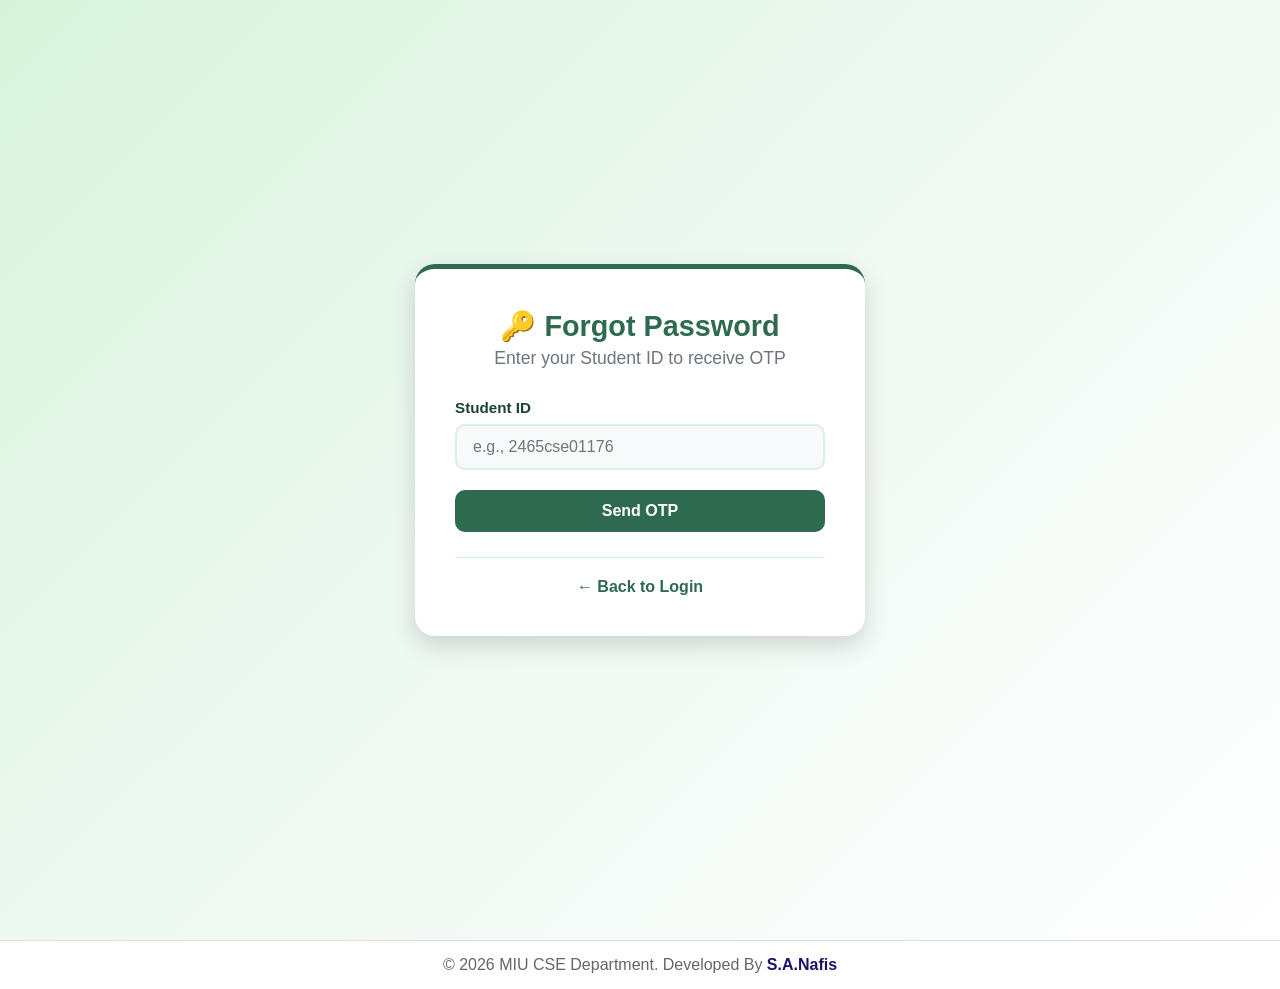
==== forgot-password.html @ 9db09227 "updating the Google Apps Script URL" ====
<!DOCTYPE html>
<html lang="en">
<head>
    <meta charset="UTF-8">
    <meta name="viewport" content="width=device-width, initial-scale=1.0">
    <title>Forgot Password - MIU Routine</title>
    <link rel="icon" type="image/png" href="images/manarat.png">
    <link rel="stylesheet" href="css/style.css">
</head>
<body>
    <div class="container">
        <div class="auth-card">
            <div class="logo">
                <h1>🔑 Forgot Password</h1>
                <p>Enter your Student ID to receive OTP</p>
            </div>
            <form id="forgotForm">
                <div class="form-group">
                    <label for="studentId">Student ID</label>
                    <input type="text" id="studentId" placeholder="e.g., 2465cse01176" required>
                </div>
                <button type="submit" class="btn btn-primary">Send OTP</button>
            </form>
            <div class="auth-footer">
                <p><a href="login.html">← Back to Login</a></p>
            </div>
            <div id="messageBox" class="error-message"></div>
        </div>
    </div>
    <footer class="footer">
        <p>&copy; 2026 MIU CSE Department. Developed By <a href="https://nafissiddiky2.github.io/Portfolio/">S.A.Nafis</a></p>
    </footer>

    <script>
        const SHEET_URL = 'https://script.google.com/macros/s/AKfycbxOXxupqYJkH_K4QCwkxT7SdE07-CEAWmOQArnbBcraYrOn9tPHNivffod7Suwpdu_r9Q/exec';
        
        document.getElementById('forgotForm').addEventListener('submit', async (e) => {
            e.preventDefault();
            const studentId = document.getElementById('studentId').value.trim();
            const msgBox = document.getElementById('messageBox');
            const btn = e.target.querySelector('button');
            
            if (!studentId) {
                msgBox.textContent = 'Please enter your Student ID';
                msgBox.classList.add('show');
                return;
            }
            
            btn.disabled = true;
            btn.textContent = 'Sending...';
            
            try {
                const res = await fetch(SHEET_URL, {
                    method: 'POST',
                    headers: { 'Content-Type': 'text/plain;charset=utf-8' },
                    body: JSON.stringify({ action: 'forgot_password', student_id: studentId })
                });
                const data = await res.json();
                
                if (data.success) {
                    msgBox.style.background = '#d4edda';
                    msgBox.style.color = '#155724';
                    msgBox.textContent = 'OTP sent to ' + data.email;
                    msgBox.classList.add('show');
                    
                    // Redirect to OTP verification
                    setTimeout(() => {
                        window.location.href = 'verify-otp.html?id=' + studentId;
                    }, 1500);
                } else {
                    msgBox.style.background = '#f8d7da';
                    msgBox.style.color = '#721c24';
                    msgBox.textContent = data.error;
                    msgBox.classList.add('show');
                    btn.disabled = false;
                    btn.textContent = 'Send OTP';
                }
            } catch (err) {
                msgBox.textContent = 'Connection error. Please try again.';
                msgBox.classList.add('show');
                btn.disabled = false;
                btn.textContent = 'Send OTP';
            }
        });
    </script>
</body>
</html>
---- css/style.css ----
:root {
    --primary-green: #2d6a4f;
    --light-green: #52b788;
    --pale-green: #d8f3dc;
    --yellow: #ffd166;
    --light-yellow: #fff3cd;
    --white: #ffffff;
    --dark: #1b4332;
    --gray: #6c757d;
    --light-gray: #f8f9fa;
    --danger: #dc3545;
    --shadow: 0 4px 6px rgba(0, 0, 0, 0.1);
    --shadow-lg: 0 10px 25px rgba(0, 0, 0, 0.15);
}

* {
    margin: 0;
    padding: 0;
    box-sizing: border-box;
}

body {
    font-family: 'Segoe UI', Tahoma, Geneva, Verdana, sans-serif;
    background: linear-gradient(135deg, var(--pale-green) 0%, #f0f9f4 50%, var(--white) 100%);
    min-height: 100vh;
}

.container {
    display: flex;
    justify-content: center;
    align-items: center;
    min-height: 100vh;
    padding: 20px;
}

.auth-card {
    background: var(--white);
    border-radius: 20px;
    padding: 40px;
    width: 100%;
    max-width: 450px;
    box-shadow: var(--shadow-lg);
    border-top: 5px solid var(--primary-green);
    animation: slideUp 0.5s ease;
}

@keyframes slideUp {
    from { opacity: 0; transform: translateY(30px); }
    to { opacity: 1; transform: translateY(0); }
}

.logo {
    text-align: center;
    margin-bottom: 30px;
}

.logo h1 {
    color: var(--primary-green);
    font-size: 2em;
    margin-bottom: 5px;
}

.logo p {
    color: var(--gray);
    font-size: 1.1em;
}

.form-group {
    margin-bottom: 20px;
}

.form-group label {
    display: block;
    margin-bottom: 8px;
    color: var(--dark);
    font-weight: 600;
    font-size: 0.95em;
}

.form-group input[type="text"],
.form-group input[type="email"],
.form-group input[type="tel"],
.form-group input[type="password"] {
    width: 100%;
    padding: 12px 16px;
    border: 2px solid var(--pale-green);
    border-radius: 10px;
    font-size: 1em;
    transition: all 0.3s ease;
    background: var(--light-gray);
}

.form-group input:focus {
    outline: none;
    border-color: var(--primary-green);
    background: var(--white);
    box-shadow: 0 0 0 3px rgba(45, 106, 79, 0.1);
}

.checkbox-group { margin: 15px 0; }

.checkbox-label {
    display: flex;
    align-items: center;
    gap: 10px;
    cursor: pointer;
    font-weight: normal !important;
    color: var(--dark);
}

.checkbox-label input[type="checkbox"] {
    width: 18px;
    height: 18px;
    accent-color: var(--primary-green);
}

.btn {
    padding: 12px 24px;
    border: none;
    border-radius: 10px;
    font-size: 1em;
    font-weight: 600;
    cursor: pointer;
    transition: all 0.3s ease;
    display: inline-flex;
    align-items: center;
    justify-content: center;
    gap: 8px;
}

.btn-primary {
    background: var(--primary-green);
    color: var(--white);
    width: 100%;
}

.btn-primary:hover {
    background: var(--dark);
    transform: translateY(-2px);
    box-shadow: var(--shadow);
}

.btn-outline {
    background: transparent;
    color: var(--primary-green);
    border: 2px solid var(--primary-green);
}

.btn-outline:hover {
    background: var(--primary-green);
    color: var(--white);
}

.btn-small {
    padding: 6px 12px;
    border: none;
    border-radius: 5px;
    font-size: 0.85em;
    cursor: pointer;
    background: var(--primary-green);
    color: white;
}

.btn-outline-small {
    background: transparent;
    color: var(--primary-green);
    border: 1px solid var(--primary-green);
}

.auth-footer {
    text-align: center;
    margin-top: 25px;
    padding-top: 20px;
    border-top: 1px solid var(--pale-green);
}

.auth-footer a {
    color: var(--primary-green);
    text-decoration: none;
    font-weight: 600;
}

.error-message {
    background: #f8d7da;
    color: #721c24;
    padding: 12px;
    border-radius: 8px;
    margin-top: 15px;
    display: none;
    border-left: 4px solid var(--danger);
}

.error-message.show { display: block; }

/* Navigation */
.navbar {
    background: var(--white);
    box-shadow: var(--shadow);
    padding: 15px 0;
    position: sticky;
    top: 0;
    z-index: 1000;
}

.nav-container {
    max-width: 1400px;
    margin: 0 auto;
    padding: 0 20px;
    display: flex;
    justify-content: space-between;
    align-items: center;
}

.nav-brand {
    display: flex;
    align-items: center;
    gap: 10px;
    font-size: 1.3em;
    font-weight: 700;
    color: #2d6a4f;
}

.nav-brand img {
    width: 35px;
    height: 35px;
    object-fit: contain;
}

.nav-user {
    display: flex;
    align-items: center;
    gap: 20px;
}

.nav-user span {
    color: var(--dark);
    font-weight: 500;
    background: var(--light-yellow);
    padding: 8px 16px;
    border-radius: 20px;
}

/* Dashboard */
.dashboard-container {
    max-width: 1400px;
    margin: 30px auto;
    padding: 0 20px;
}

.search-section {
    background: var(--white);
    border-radius: 20px;
    padding: 30px;
    margin-bottom: 30px;
    box-shadow: var(--shadow);
    border-left: 5px solid var(--yellow);
}

.date-navigator {
    display: flex;
    align-items: center;
    justify-content: center;
    gap: 30px;
    margin-bottom: 30px;
    flex-wrap: wrap;
}

.date-navigator h2 {
    color: var(--dark);
    font-size: 1.8em;
    min-width: 300px;
    text-align: center;
}

.search-boxes {
    display: grid;
    grid-template-columns: repeat(auto-fit, minmax(220px, 1fr));
    gap: 15px;
    align-items: start;
}

.search-box label {
    color: var(--dark);
    font-weight: 600;
    margin-bottom: 8px;
    font-size: 0.9em;
    display: block;
}

/* Multi-Select Dropdown */
.multi-select-container {
    position: relative;
}

.multi-select-display {
    padding: 10px 15px;
    border: 2px solid var(--pale-green);
    border-radius: 8px;
    background: white;
    cursor: pointer;
    display: flex;
    justify-content: space-between;
    align-items: center;
    min-height: 42px;
    transition: all 0.3s ease;
}

.multi-select-display:hover {
    border-color: var(--light-green);
}

.multi-select-display .arrow {
    font-size: 0.8em;
    color: var(--gray);
}

.multi-select-dropdown {
    display: none;
    position: absolute;
    top: 100%;
    left: 0;
    right: 0;
    background: white;
    border: 2px solid var(--pale-green);
    border-radius: 8px;
    margin-top: 5px;
    z-index: 999;
    box-shadow: var(--shadow-lg);
    max-height: 300px;
    overflow: hidden;
}

.multi-select-dropdown.show {
    display: block;
}

.dropdown-search {
    width: 100%;
    padding: 10px;
    border: none;
    border-bottom: 2px solid var(--pale-green);
    font-size: 0.9em;
    outline: none;
}

.dropdown-options {
    max-height: 200px;
    overflow-y: auto;
    padding: 5px 0;
}

.dropdown-option {
    display: flex;
    align-items: center;
    gap: 10px;
    padding: 8px 15px;
    cursor: pointer;
    transition: background 0.2s;
}

.dropdown-option:hover {
    background: var(--pale-green);
}

.dropdown-option input[type="checkbox"] {
    width: 16px;
    height: 16px;
    accent-color: var(--primary-green);
}

.dropdown-option span {
    font-size: 0.9em;
    color: var(--dark);
}

.dropdown-actions {
    display: flex;
    gap: 5px;
    padding: 10px;
    border-top: 1px solid var(--pale-green);
    background: var(--light-gray);
}

/* Routine Display */
.routine-display {
    background: var(--white);
    border-radius: 20px;
    padding: 30px;
    box-shadow: var(--shadow);
}

.routine-header {
    display: flex;
    justify-content: space-between;
    align-items: center;
    margin-bottom: 25px;
    padding-bottom: 15px;
    border-bottom: 3px solid var(--light-green);
    flex-wrap: wrap;
    gap: 15px;
}

.routine-header h3 {
    color: var(--primary-green);
    font-size: 1.5em;
}

#batchInfo {
    background: var(--light-yellow);
    color: var(--dark);
    padding: 8px 16px;
    border-radius: 20px;
    font-weight: 600;
    border: 2px solid var(--yellow);
}

.routine-table { overflow-x: auto; }

.routine-table table {
    width: 100%;
    border-collapse: collapse;
}

.routine-table th {
    background: var(--primary-green);
    color: var(--white);
    padding: 15px;
    text-align: left;
    font-weight: 600;
}

.routine-table td {
    padding: 12px 15px;
    border-bottom: 1px solid var(--pale-green);
}

.routine-table tr:hover { background: var(--light-yellow); }
.routine-table tr:nth-child(even) { background: var(--light-gray); }
.routine-table tr:nth-child(even):hover { background: var(--light-yellow); }

.time-cell {
    font-weight: 600;
    background: var(--pale-green) !important;
    color: var(--primary-green);
}

.no-data {
    text-align: center;
    padding: 50px;
    color: var(--gray);
    font-size: 1.2em;
}

.loading {
    text-align: center;
    padding: 50px;
    color: var(--gray);
}

.spinner {
    border: 4px solid var(--pale-green);
    border-top: 4px solid var(--primary-green);
    border-radius: 50%;
    width: 40px;
    height: 40px;
    animation: spin 1s linear infinite;
    margin: 0 auto 15px;
}

@keyframes spin {
    0% { transform: rotate(0deg); }
    100% { transform: rotate(360deg); }
}

.batch-badge {
    display: inline-block;
    background: var(--primary-green);
    color: var(--white);
    padding: 4px 12px;
    border-radius: 15px;
    font-size: 0.85em;
    font-weight: 600;
}

.room-badge {
    display: inline-block;
    background: var(--yellow);
    color: var(--dark);
    padding: 4px 12px;
    border-radius: 15px;
    font-size: 0.85em;
    font-weight: 600;
}

.teacher-badge {
    display: inline-block;
    background: var(--light-green);
    color: var(--white);
    padding: 4px 12px;
    border-radius: 15px;
    font-size: 0.85em;
    font-weight: 600;
}

/* Responsive */
@media (max-width: 768px) {
    .auth-card { padding: 25px; }
    .search-boxes { grid-template-columns: 1fr; }
    .date-navigator { flex-direction: column; gap: 15px; }
    .date-navigator h2 { min-width: auto; font-size: 1.4em; }
    .nav-container { flex-direction: column; gap: 10px; }
    .nav-user { flex-direction: column; }
    .routine-header { flex-direction: column; text-align: center; }
    .routine-table { font-size: 0.9em; }
}

/* Simple Select Dropdown Styles */
select {
    width: 100%;
    padding: 12px 16px;
    border: 2px solid #d8f3dc;
    border-radius: 10px;
    font-size: 1em;
    background: #ffffff;
    color: #1b4332;
    cursor: pointer;
    transition: all 0.3s ease;
    appearance: none;
    -webkit-appearance: none;
    -moz-appearance: none;
    background-image: url("data:image/svg+xml;charset=UTF-8,%3csvg xmlns='http://www.w3.org/2000/svg' viewBox='0 0 24 24' fill='none' stroke='%232d6a4f' stroke-width='2' stroke-linecap='round' stroke-linejoin='round'%3e%3cpolyline points='6 9 12 15 18 9'%3e%3c/polyline%3e%3c/svg%3e");
    background-repeat: no-repeat;
    background-position: right 12px center;
    background-size: 16px;
    padding-right: 40px;
}

select:focus {
    outline: none;
    border-color: #ffd166;
    box-shadow: 0 0 0 3px rgba(255, 209, 102, 0.2);
}

select:hover {
    border-color: #52b788;
}

select option {
    padding: 10px;
    background: white;
    color: #1b4332;
}

.time-cell {
    font-weight: 600;
    background: #d8f3dc !important;
    color: #2d6a4f;
    text-align: center;
}


/* Simple Footer */
.footer {
    background: #ffffff;
    text-align: center;
    padding: 15px 20px;
    margin-top: 40px;
    border-top: 1px solid #e0e0e0;
}

.footer p {
    margin: 0;
    font-size: 1.00em;
    color: #666666;
}

.footer a,
.footer a:link,
.footer a:visited {
    color: #1b1369;
    text-decoration: none;
    font-weight: 600;
}

.footer a:hover {
    color: #52b788;
    text-decoration: underline;
}
/* Default section icon */
.section-icon {
    width: 40px;
    height: 40px;
    object-fit: contain;
    flex-shrink: 0;
}

/* Icon sizes */
.section-icon-sm { width: 30px; height: 30px; object-fit: contain; flex-shrink: 0; }
.section-icon-md { width: 40px; height: 40px; object-fit: contain; flex-shrink: 0; }
.section-icon-lg { width: 50px; height: 50px; object-fit: contain; flex-shrink: 0; }

/* Optional: Add hover effect */
.section-icon:hover {
    transform: scale(1.1);
    transition: transform 0.3s ease;
}

/* Navbar icon */
.nav-icon {
    width: 35px;
    height: 35px;
    object-fit: contain;
    vertical-align: middle;
    margin-right: 8px;
}

/* Favicon for browser tab */
link[rel="icon"] {
    /* This is handled in HTML */
}

/* Navbar brand alignment */
.nav-brand {
    display: flex;
    align-items: center;
    gap: 10px;
    font-size: 1.3em;
    font-weight: 700;
    color: #2d6a4f;
}

.nav-brand img {
    width: 35px;
    height: 35px;
    object-fit: contain;
}

.nav-brand img {
    width: 35px;
    height: 35px;
    object-fit: contain;
    vertical-align: middle;
}

/* Auth page logo */
.auth-logo {
    display: flex;
    align-items: center;
    justify-content: center;
    gap: 12px;
    margin-bottom: 10px;
}

.auth-logo img {
    width: 50px;
    height: 50px;
    object-fit: contain;
}

/* Fix for logo in h1 */
.logo h1 {
    display: flex;
    align-items: center;
    justify-content: center;
    gap: 10px;
    font-size: 1.8em;
}

.logo h1 img {
    width: 45px;
    height: 45px;
    object-fit: contain;
    vertical-align: middle;
}
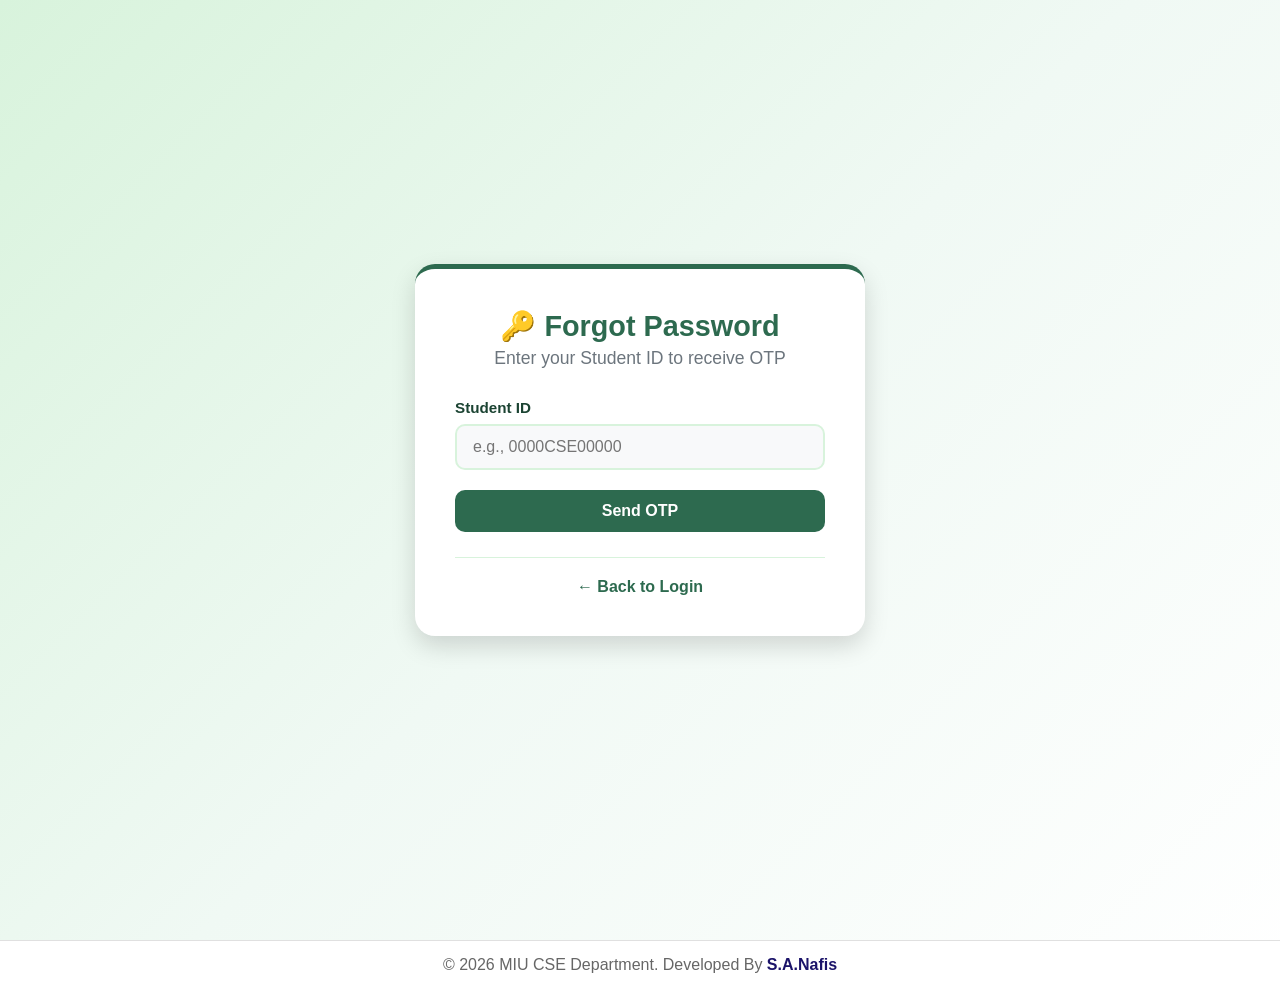
==== commit cf04d123: "0000CSE00000" ====
--- a/forgot-password.html
+++ b/forgot-password.html
@@ -17,7 +17,7 @@
             <form id="forgotForm">
                 <div class="form-group">
                     <label for="studentId">Student ID</label>
-                    <input type="text" id="studentId" placeholder="e.g., 2465cse01176" required>
+                    <input type="text" id="studentId" placeholder="e.g., 0000CSE00000" required>
                 </div>
                 <button type="submit" class="btn btn-primary">Send OTP</button>
             </form>
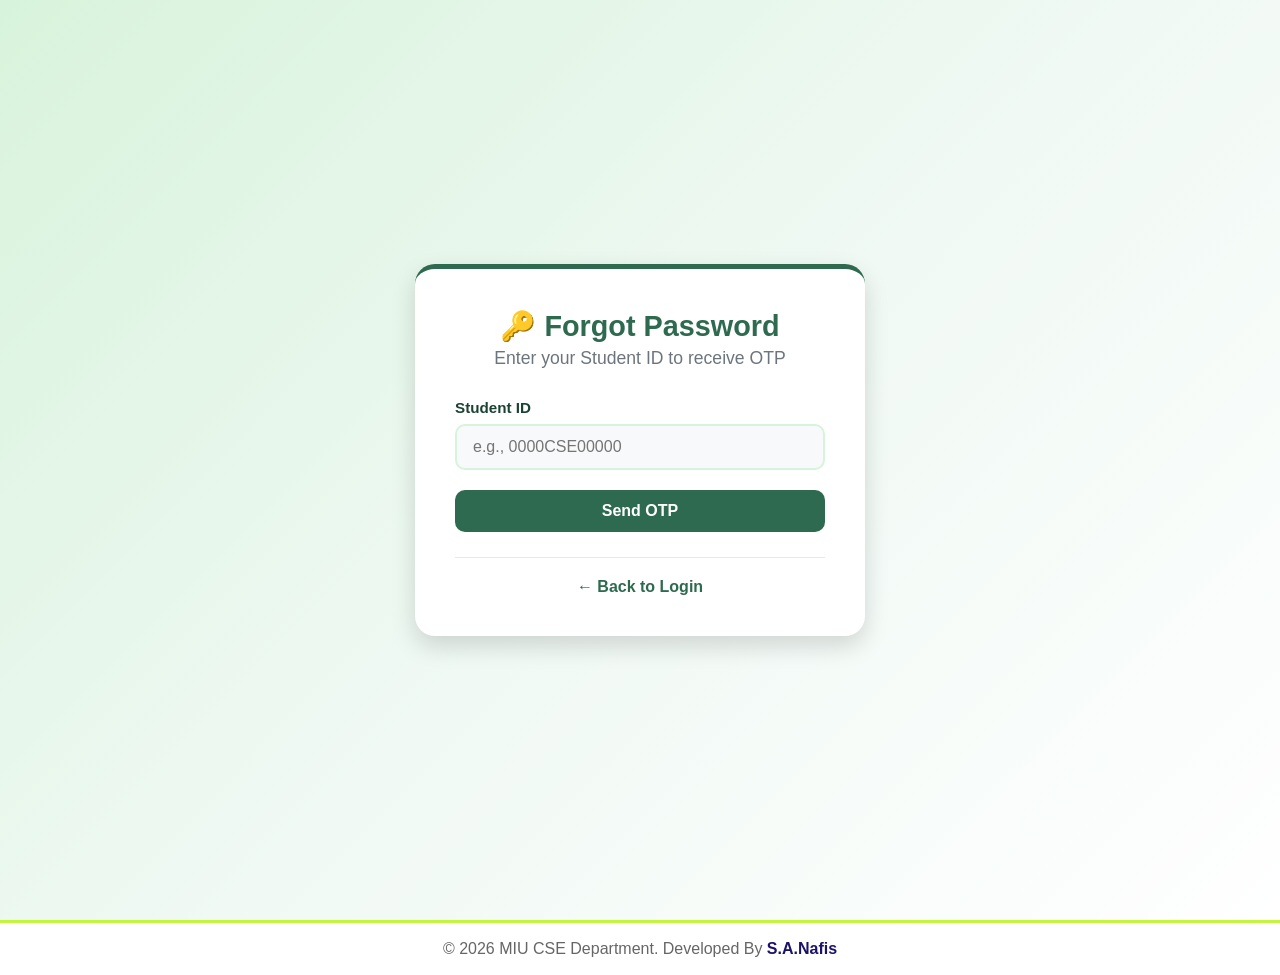
==== commit 925a4564: "hashing pass" ====
--- a/forgot-password.html
+++ b/forgot-password.html
@@ -32,7 +32,7 @@
     </footer>
 
     <script>
-        const SHEET_URL = 'https://script.google.com/macros/s/AKfycbxOXxupqYJkH_K4QCwkxT7SdE07-CEAWmOQArnbBcraYrOn9tPHNivffod7Suwpdu_r9Q/exec';
+        const SHEET_URL = 'https://script.google.com/macros/s/AKfycbwBDAo1DTvPfqpJ28WYe3bY4Zpm1Gnx37_MnYtqhbBUuY2VyNuTCxbyVLlnmYLgK5RAyQ/exec';
         
         document.getElementById('forgotForm').addEventListener('submit', async (e) => {
             e.preventDefault();
@@ -53,7 +53,7 @@
                 const res = await fetch(SHEET_URL, {
                     method: 'POST',
                     headers: { 'Content-Type': 'text/plain;charset=utf-8' },
-                    body: JSON.stringify({ action: 'forgot_password', student_id: studentId })
+                    body: JSON.stringify({ action: 'reset_password', student_id: studentId, new_password: simpleHash(password) })
                 });
                 const data = await res.json();
                 
--- a/css/style.css
+++ b/css/style.css
@@ -559,18 +559,22 @@
 }
 
 
-/* Simple Footer */
+/* Simple Footer - Works on all pages */
 .footer {
     background: #ffffff;
     text-align: center;
-    padding: 15px 20px;
-    margin-top: 40px;
-    border-top: 1px solid #e0e0e0;
+    padding: 17px 20px;
+    margin-top: 20px;
+    margin-bottom: 0;
+    border-top: 3px solid #c4f53e;
+    width: 100%;
+    position: relative;
+    bottom: 0;
 }
 
 .footer p {
     margin: 0;
-    font-size: 1.00em;
+    font-size: 1 em;
     color: #666666;
 }
 
